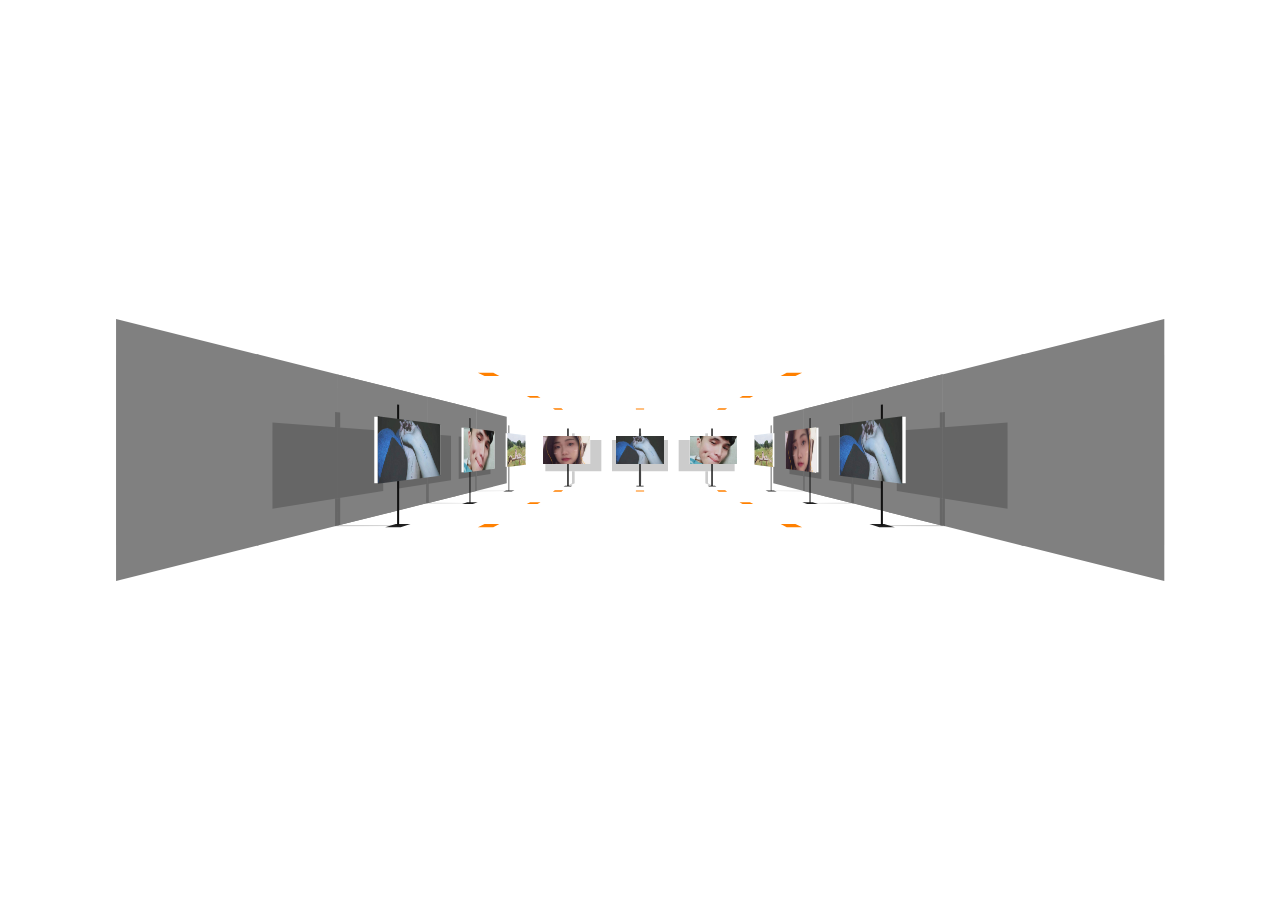
==== index.html @ 034c6dc5 "2" ====
<html xmlns="http://www.w3.org/1999/xhtml"><head>
    <meta http-equiv="Content-Type" content="text/html; charset=utf-8">
    <title>Ge1doot.js三维立体相册切换</title>

    <style type="text/css">
        html {
            overflow:hidden;
            -ms-touch-action:none;
            -ms-content-zooming:none;
        }
        body {
            position:absolute;
            margin:0px;
            padding:0px;
            background:#fff;
            width:100%;
            height:100%;
        }
        #canvas {
            position:absolute;
            width:100%;
            height:100%;
            background:#fff;
        }
    </style>

    <script type="text/javascript" src="js/ge1doot.js"></script>
    <script type="text/javascript">

        "use strict";

        (function () {
            /* ==== definitions ==== */
            var diapo = [], layers = [], ctx, pointer, scr, camera, light, fps = 0, quality = [1,2],
                // ---- poly constructor ----
                Poly = function (parent, face) {
                    this.parent = parent;
                    this.ctx    = ctx;
                    this.color  = face.fill || false;
                    this.points = [];
                    if (!face.img) {
                        // ---- create points ----
                        for (var i = 0; i < 4; i++) {
                            this.points[i] = new ge1doot.transform3D.Point(
                                parent.pc.x + (face.x[i] * parent.normalZ) + (face.z[i] * parent.normalX),
                                parent.pc.y +  face.y[i],
                                parent.pc.z + (face.x[i] * parent.normalX) + (-face.z[i] * parent.normalZ)
                            );
                        }
                        this.points[3].next = false;
                    }
                },
                // ---- diapo constructor ----
                Diapo = function (path, img, structure) {
                    // ---- create image ----
                    this.img = new ge1doot.transform3D.Image(
                        this, path + img.img, 1, {
                            isLoaded: function(img) {
                                img.parent.isLoaded = true;
                                img.parent.loaded(img);
                            }
                        }
                    );
                    this.visible  = false;
                    this.normalX  = img.nx;
                    this.normalZ  = img.nz;
                    // ---- point center ----
                    this.pc = new ge1doot.transform3D.Point(img.x, img.y, img.z);
                    // ---- target positions ----
                    this.tx = img.x + (img.nx * Math.sqrt(camera.focalLength) * 20);
                    this.tz = img.z - (img.nz * Math.sqrt(camera.focalLength) * 20);
                    // ---- create polygons ----
                    this.poly = [];
                    for (var i = -1, p; p = structure[++i];) {
                        layers[i] = (p.img === true ? 1 : 2);
                        this.poly.push(
                            new Poly(this, p)
                        );
                    }
                },
                // ---- init section ----
                init = function (json) {
                    // draw poly primitive
                    Poly.prototype.drawPoly = ge1doot.transform3D.drawPoly;
                    // ---- init screen ----
                    scr = new ge1doot.Screen({
                        container: "canvas"
                    });
                    ctx = scr.ctx;
                    scr.resize();
                    // ---- init pointer ----
                    pointer = new ge1doot.Pointer({
                        tap: function () {
                            if (camera.over) {
                                if (camera.over === camera.target.elem) {
                                    // ---- return to the center ----
                                    camera.target.x = 0;
                                    camera.target.z = 0;
                                    camera.target.elem = false;
                                } else {
                                    // ---- goto diapo ----
                                    camera.target.elem = camera.over;
                                    camera.target.x = camera.over.tx;
                                    camera.target.z = camera.over.tz;
                                    // ---- adapt tesselation level to distance ----
                                    for (var i = 0, d; d = diapo[i++];) {
                                        var dx = camera.target.x - d.pc.x;
                                        var dz = camera.target.z - d.pc.z;
                                        var dist = Math.sqrt(dx * dx + dz * dz);
                                        var lev = (dist > 1500) ? quality[0] : quality[1];
                                        d.img.setLevel(lev);
                                    }
                                }
                            }
                        }
                    });
                    // ---- init camera ----
                    camera = new ge1doot.transform3D.Camera({
                        focalLength: Math.sqrt(scr.width) * 10,
                        easeTranslation: 0.025,
                        easeRotation: 0.06,
                        disableRz: true
                    }, {
                        move: function () {
                            this.over = false;
                            // ---- rotation ----
                            if (pointer.isDraging) {
                                this.target.elem = false;
                                this.target.ry = -pointer.Xi * 0.01;
                                this.target.rx = (pointer.Y - scr.height * 0.5) / (scr.height * 0.5);
                            } else {
                                if (this.target.elem) {
                                    this.target.ry = Math.atan2(
                                        this.target.elem.pc.x - this.x,
                                        this.target.elem.pc.z - this.z
                                    );
                                }
                            }
                            this.target.rx *= 0.9;
                        }
                    });
                    camera.z  = -10000;
                    camera.py = 0;
                    // ---- create images ----
                    for (var i = 0, img; img = json.imgdata[i++];) {
                        diapo.push(
                            new Diapo(
                                json.options.imagesPath,
                                img,
                                json.structure
                            )
                        );
                    }
                    // ---- start engine ---- >>>
                    setInterval(function() {
                        quality = (fps > 50) ? [2,3] : [1,2];
                        fps = 0;
                    }, 1000);
                    run();
                },
                // ---- main loop ----
                run = function () {
                    // ---- clear screen ----
                    ctx.clearRect(0, 0, scr.width, scr.height);
                    // ---- camera ----
                    camera.move();
                    // ---- draw layers ----
                    for (var k = -1, l; l = layers[++k];) {
                        light = false;
                        for (var i = 0, d; d = diapo[i++];) {
                            (l === 1 && d.draw()) ||
                            (d.visible && d.poly[k].draw());
                        }
                    }
                    // ---- cursor ----
                    if (camera.over && !pointer.isDraging) {
                        scr.setCursor("pointer");
                    } else {
                        scr.setCursor("move");
                    }
                    // ---- loop ----
                    fps++;
                    requestAnimFrame(run);
                };
            /* ==== prototypes ==== */
            Poly.prototype.draw = function () {
                // ---- color light ----
                var c = this.color;
                if (c.light || !light) {
                    var s = c.light ? this.parent.light : 1;
                    // ---- rgba color ----
                    light = "rgba(" +
                        Math.round(c.r * s) + "," +
                        Math.round(c.g * s) + "," +
                        Math.round(c.b * s) + "," + (c.a || 1) + ")";
                    ctx.fillStyle = light;
                }
                // ---- paint poly ----
                if (!c.light || this.parent.light < 1) {
                    // ---- projection ----
                    for (
                        var i = 0;
                        this.points[i++].projection();
                    );
                    this.drawPoly();
                    ctx.fill();
                }
            }
            /* ==== image onload ==== */
            Diapo.prototype.loaded = function (img) {
                // ---- create points ----
                var d = [-1,1,1,-1,1,1,-1,-1];
                var w = img.texture.width  * 0.5;
                var h = img.texture.height * 0.5;
                for (var i = 0; i < 4; i++) {
                    img.points[i] = new ge1doot.transform3D.Point(
                        this.pc.x + (w * this.normalZ * d[i]),
                        this.pc.y + (h * d[i + 4]),
                        this.pc.z + (w * this.normalX * d[i])
                    );
                }
            }
            /* ==== images draw ==== */
            Diapo.prototype.draw = function () {
                // ---- visibility ----
                this.pc.projection();
                if (this.pc.Z > -(camera.focalLength >> 1) && this.img.transform3D(true)) {
                    // ---- light ----
                    this.light = 0.5 + Math.abs(this.normalZ * camera.cosY - this.normalX * camera.sinY) * 0.6;
                    // ---- draw image ----
                    this.visible = true;
                    this.img.draw();
                    // ---- test pointer inside ----
                    if (pointer.hasMoved || pointer.isDown) {
                        if (
                            this.img.isPointerInside(
                                pointer.X,
                                pointer.Y
                            )
                        ) camera.over = this;
                    }
                } else this.visible = false;
                return true;
            }
            return {
                // --- load data ----
                load : function (data) {
                    window.addEventListener('load', function () {
                        ge1doot.loadJS(
                            "js/imageTransform3D.js",
                            init, data
                        );
                    }, false);
                }
            }
        })().load({
            imgdata:[
                // north
                {img:'newimg/1.jpg', x:-1000, y:0, z:1500, nx:0, nz:1},
                {img:'newimg/2.jpg', x:0,     y:0, z:1500, nx:0, nz:1},
                {img:'newimg/3.jpg', x:1000,  y:0, z:1500, nx:0, nz:1},
                // east
                {img:'newimg/4.jpg', x:1500,  y:0, z:1000, nx:-1, nz:0},
                {img:'newimg/1.jpg', x:1500,  y:0, z:0, nx:-1, nz:0},
                {img:'newimg/2.jpg', x:1500,  y:0, z:-1000, nx:-1, nz:0},
                // south
                {img:'newimg/3.jpg', x:1000,  y:0, z:-1500, nx:0, nz:-1},
                {img:'newimg/4.jpg', x:0,     y:0, z:-1500, nx:0, nz:-1},
                {img:'newimg/1.jpg', x:-1000, y:0, z:-1500, nx:0, nz:-1},
                // west
                {img:'newimg/2.jpg', x:-1500, y:0, z:-1000, nx:1, nz:0},
                {img:'newimg/3.jpg', x:-1500, y:0, z:0, nx:1, nz:0},
                {img:'newimg/4.jpg', x:-1500, y:0, z:1000, nx:1, nz:0}
            ],
            structure:[
                {
                    // wall
                    fill: {r:255, g:255, b:255, light:1},
                    x: [-1001,-490,-490,-1001],
                    z: [-500,-500,-500,-500],
                    y: [500,500,-500,-500]
                },{
                    // wall
                    fill: {r:255, g:255, b:255, light:1},
                    x: [-501,2,2,-500],
                    z: [-500,-500,-500,-500],
                    y: [500,500,-500,-500]
                },{
                    // wall
                    fill: {r:255, g:255, b:255, light:1},
                    x: [0,502,502,0],
                    z: [-500,-500,-500,-500],
                    y: [500,500,-500,-500]
                },{
                    // wall
                    fill: {r:255, g:255, b:255, light:1},
                    x: [490,1002,1002,490],
                    z: [-500,-500,-500,-500],
                    y: [500,500,-500,-500]
                },{
                    // shadow
                    fill: {r:0, g:0, b:0, a:0.2},
                    x: [-420,420,420,-420],
                    z: [-500,-500,-500,-500],
                    y: [150, 150,-320,-320]
                },{
                    // shadow
                    fill: {r:0, g:0, b:0, a:0.2},
                    x: [-20,20,20,-20],
                    z: [-500,-500,-500,-500],
                    y: [250, 250,150,150]
                },{
                    // shadow
                    fill: {r:0, g:0, b:0, a:0.2},
                    x: [-20,20,20,-20],
                    z: [-500,-500,-500,-500],
                    y: [-320, -320,-500,-500]
                },{
                    // shadow
                    fill: {r:0, g:0, b:0, a:0.2},
                    x: [-20,20,10,-10],
                    z: [-500,-500,-100,-100],
                    y: [-500, -500,-500,-500]
                },{
                    // base
                    fill: {r:32, g:32, b:32},
                    x: [-50,50,50,-50],
                    z: [-150,-150,-50,-50],
                    y: [-500,-500,-500,-500]
                },{
                    // support
                    fill: {r:16, g:16, b:16},
                    x: [-10,10,10,-10],
                    z: [-100,-100,-100,-100],
                    y: [300,300,-500,-500]
                },{
                    // frame
                    fill: {r:255, g:255, b:255},
                    x: [-320,-320,-320,-320],
                    z: [0,-20,-20,0],
                    y: [-190,-190,190,190]
                },{
                    // frame
                    fill: {r:255, g:255, b:255},
                    x: [320,320,320,320],
                    z: [0,-20,-20,0],
                    y: [-190,-190,190,190]
                },
                {img:true},
                {
                    // ceilingLight
                    fill: {r:255, g:128, b:0},
                    x: [-50,50,50,-50],
                    z: [450,450,550,550],
                    y: [500,500,500,500]
                },{
                    // groundLight
                    fill: {r:255, g:128, b:0},
                    x: [-50,50,50,-50],
                    z: [450,450,550,550],
                    y: [-500,-500,-500,-500]
                }
            ],
            options:{
                imagesPath: ""
            }
        });
    </script>

    <script src="js/imageTransform3D.js"></script></head>
<body>

<canvas id="canvas" width="1800" height="1593">你的浏览器不支持HTML5画布技术，请使用谷歌浏览器。</canvas>




</body></html>
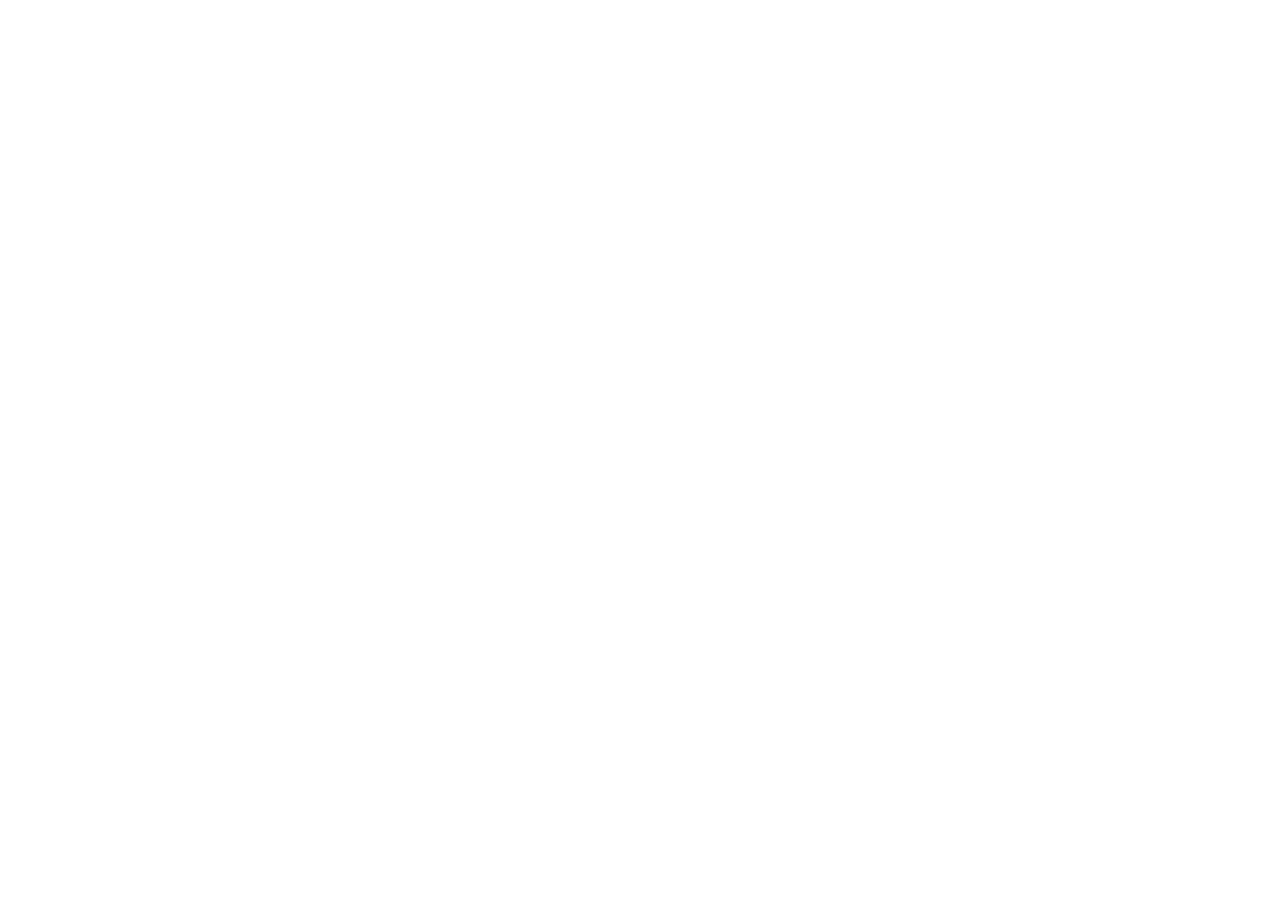
==== commit a29ccf27: "1" ====
--- a/index.html
+++ b/index.html
@@ -1,378 +1,17 @@
-<html xmlns="http://www.w3.org/1999/xhtml"><head>
-    <meta http-equiv="Content-Type" content="text/html; charset=utf-8">
-    <title>Ge1doot.js三维立体相册切换</title>
-
-    <style type="text/css">
-        html {
-            overflow:hidden;
-            -ms-touch-action:none;
-            -ms-content-zooming:none;
-        }
-        body {
-            position:absolute;
-            margin:0px;
-            padding:0px;
-            background:#fff;
-            width:100%;
-            height:100%;
-        }
-        #canvas {
-            position:absolute;
-            width:100%;
-            height:100%;
-            background:#fff;
-        }
-    </style>
-
-    <script type="text/javascript" src="js/ge1doot.js"></script>
-    <script type="text/javascript">
-
-        "use strict";
-
-        (function () {
-            /* ==== definitions ==== */
-            var diapo = [], layers = [], ctx, pointer, scr, camera, light, fps = 0, quality = [1,2],
-                // ---- poly constructor ----
-                Poly = function (parent, face) {
-                    this.parent = parent;
-                    this.ctx    = ctx;
-                    this.color  = face.fill || false;
-                    this.points = [];
-                    if (!face.img) {
-                        // ---- create points ----
-                        for (var i = 0; i < 4; i++) {
-                            this.points[i] = new ge1doot.transform3D.Point(
-                                parent.pc.x + (face.x[i] * parent.normalZ) + (face.z[i] * parent.normalX),
-                                parent.pc.y +  face.y[i],
-                                parent.pc.z + (face.x[i] * parent.normalX) + (-face.z[i] * parent.normalZ)
-                            );
-                        }
-                        this.points[3].next = false;
-                    }
-                },
-                // ---- diapo constructor ----
-                Diapo = function (path, img, structure) {
-                    // ---- create image ----
-                    this.img = new ge1doot.transform3D.Image(
-                        this, path + img.img, 1, {
-                            isLoaded: function(img) {
-                                img.parent.isLoaded = true;
-                                img.parent.loaded(img);
-                            }
-                        }
-                    );
-                    this.visible  = false;
-                    this.normalX  = img.nx;
-                    this.normalZ  = img.nz;
-                    // ---- point center ----
-                    this.pc = new ge1doot.transform3D.Point(img.x, img.y, img.z);
-                    // ---- target positions ----
-                    this.tx = img.x + (img.nx * Math.sqrt(camera.focalLength) * 20);
-                    this.tz = img.z - (img.nz * Math.sqrt(camera.focalLength) * 20);
-                    // ---- create polygons ----
-                    this.poly = [];
-                    for (var i = -1, p; p = structure[++i];) {
-                        layers[i] = (p.img === true ? 1 : 2);
-                        this.poly.push(
-                            new Poly(this, p)
-                        );
-                    }
-                },
-                // ---- init section ----
-                init = function (json) {
-                    // draw poly primitive
-                    Poly.prototype.drawPoly = ge1doot.transform3D.drawPoly;
-                    // ---- init screen ----
-                    scr = new ge1doot.Screen({
-                        container: "canvas"
-                    });
-                    ctx = scr.ctx;
-                    scr.resize();
-                    // ---- init pointer ----
-                    pointer = new ge1doot.Pointer({
-                        tap: function () {
-                            if (camera.over) {
-                                if (camera.over === camera.target.elem) {
-                                    // ---- return to the center ----
-                                    camera.target.x = 0;
-                                    camera.target.z = 0;
-                                    camera.target.elem = false;
-                                } else {
-                                    // ---- goto diapo ----
-                                    camera.target.elem = camera.over;
-                                    camera.target.x = camera.over.tx;
-                                    camera.target.z = camera.over.tz;
-                                    // ---- adapt tesselation level to distance ----
-                                    for (var i = 0, d; d = diapo[i++];) {
-                                        var dx = camera.target.x - d.pc.x;
-                                        var dz = camera.target.z - d.pc.z;
-                                        var dist = Math.sqrt(dx * dx + dz * dz);
-                                        var lev = (dist > 1500) ? quality[0] : quality[1];
-                                        d.img.setLevel(lev);
-                                    }
-                                }
-                            }
-                        }
-                    });
-                    // ---- init camera ----
-                    camera = new ge1doot.transform3D.Camera({
-                        focalLength: Math.sqrt(scr.width) * 10,
-                        easeTranslation: 0.025,
-                        easeRotation: 0.06,
-                        disableRz: true
-                    }, {
-                        move: function () {
-                            this.over = false;
-                            // ---- rotation ----
-                            if (pointer.isDraging) {
-                                this.target.elem = false;
-                                this.target.ry = -pointer.Xi * 0.01;
-                                this.target.rx = (pointer.Y - scr.height * 0.5) / (scr.height * 0.5);
-                            } else {
-                                if (this.target.elem) {
-                                    this.target.ry = Math.atan2(
-                                        this.target.elem.pc.x - this.x,
-                                        this.target.elem.pc.z - this.z
-                                    );
-                                }
-                            }
-                            this.target.rx *= 0.9;
-                        }
-                    });
-                    camera.z  = -10000;
-                    camera.py = 0;
-                    // ---- create images ----
-                    for (var i = 0, img; img = json.imgdata[i++];) {
-                        diapo.push(
-                            new Diapo(
-                                json.options.imagesPath,
-                                img,
-                                json.structure
-                            )
-                        );
-                    }
-                    // ---- start engine ---- >>>
-                    setInterval(function() {
-                        quality = (fps > 50) ? [2,3] : [1,2];
-                        fps = 0;
-                    }, 1000);
-                    run();
-                },
-                // ---- main loop ----
-                run = function () {
-                    // ---- clear screen ----
-                    ctx.clearRect(0, 0, scr.width, scr.height);
-                    // ---- camera ----
-                    camera.move();
-                    // ---- draw layers ----
-                    for (var k = -1, l; l = layers[++k];) {
-                        light = false;
-                        for (var i = 0, d; d = diapo[i++];) {
-                            (l === 1 && d.draw()) ||
-                            (d.visible && d.poly[k].draw());
-                        }
-                    }
-                    // ---- cursor ----
-                    if (camera.over && !pointer.isDraging) {
-                        scr.setCursor("pointer");
-                    } else {
-                        scr.setCursor("move");
-                    }
-                    // ---- loop ----
-                    fps++;
-                    requestAnimFrame(run);
-                };
-            /* ==== prototypes ==== */
-            Poly.prototype.draw = function () {
-                // ---- color light ----
-                var c = this.color;
-                if (c.light || !light) {
-                    var s = c.light ? this.parent.light : 1;
-                    // ---- rgba color ----
-                    light = "rgba(" +
-                        Math.round(c.r * s) + "," +
-                        Math.round(c.g * s) + "," +
-                        Math.round(c.b * s) + "," + (c.a || 1) + ")";
-                    ctx.fillStyle = light;
-                }
-                // ---- paint poly ----
-                if (!c.light || this.parent.light < 1) {
-                    // ---- projection ----
-                    for (
-                        var i = 0;
-                        this.points[i++].projection();
-                    );
-                    this.drawPoly();
-                    ctx.fill();
-                }
+<!DOCTYPE html><html><head><meta charset=utf-8><meta name=viewport content="width=device-width,initial-scale=1"><title>wedding</title><link rel=stylesheet href=static/animate.min.css><script src=http://res.wx.qq.com/open/js/jweixin-1.4.0.js></script><script>(function (doc, win) {
+        var docEl = doc.documentElement,
+          resizeEvt = 'orientationchange' in window ? 'orientationchange' : 'resize',
+          recalc = function () {
+            var clientWidth = docEl.clientWidth;
+            if (!clientWidth) return;
+            // 这里的750 取决于设计稿的宽度
+            if (clientWidth >= 750) {
+              docEl.style.fontSize = '100px';
+            } else {
+              docEl.style.fontSize = 100 * (clientWidth / 750) + 'px';
             }
-            /* ==== image onload ==== */
-            Diapo.prototype.loaded = function (img) {
-                // ---- create points ----
-                var d = [-1,1,1,-1,1,1,-1,-1];
-                var w = img.texture.width  * 0.5;
-                var h = img.texture.height * 0.5;
-                for (var i = 0; i < 4; i++) {
-                    img.points[i] = new ge1doot.transform3D.Point(
-                        this.pc.x + (w * this.normalZ * d[i]),
-                        this.pc.y + (h * d[i + 4]),
-                        this.pc.z + (w * this.normalX * d[i])
-                    );
-                }
-            }
-            /* ==== images draw ==== */
-            Diapo.prototype.draw = function () {
-                // ---- visibility ----
-                this.pc.projection();
-                if (this.pc.Z > -(camera.focalLength >> 1) && this.img.transform3D(true)) {
-                    // ---- light ----
-                    this.light = 0.5 + Math.abs(this.normalZ * camera.cosY - this.normalX * camera.sinY) * 0.6;
-                    // ---- draw image ----
-                    this.visible = true;
-                    this.img.draw();
-                    // ---- test pointer inside ----
-                    if (pointer.hasMoved || pointer.isDown) {
-                        if (
-                            this.img.isPointerInside(
-                                pointer.X,
-                                pointer.Y
-                            )
-                        ) camera.over = this;
-                    }
-                } else this.visible = false;
-                return true;
-            }
-            return {
-                // --- load data ----
-                load : function (data) {
-                    window.addEventListener('load', function () {
-                        ge1doot.loadJS(
-                            "js/imageTransform3D.js",
-                            init, data
-                        );
-                    }, false);
-                }
-            }
-        })().load({
-            imgdata:[
-                // north
-                {img:'newimg/1.jpg', x:-1000, y:0, z:1500, nx:0, nz:1},
-                {img:'newimg/2.jpg', x:0,     y:0, z:1500, nx:0, nz:1},
-                {img:'newimg/3.jpg', x:1000,  y:0, z:1500, nx:0, nz:1},
-                // east
-                {img:'newimg/4.jpg', x:1500,  y:0, z:1000, nx:-1, nz:0},
-                {img:'newimg/1.jpg', x:1500,  y:0, z:0, nx:-1, nz:0},
-                {img:'newimg/2.jpg', x:1500,  y:0, z:-1000, nx:-1, nz:0},
-                // south
-                {img:'newimg/3.jpg', x:1000,  y:0, z:-1500, nx:0, nz:-1},
-                {img:'newimg/4.jpg', x:0,     y:0, z:-1500, nx:0, nz:-1},
-                {img:'newimg/1.jpg', x:-1000, y:0, z:-1500, nx:0, nz:-1},
-                // west
-                {img:'newimg/2.jpg', x:-1500, y:0, z:-1000, nx:1, nz:0},
-                {img:'newimg/3.jpg', x:-1500, y:0, z:0, nx:1, nz:0},
-                {img:'newimg/4.jpg', x:-1500, y:0, z:1000, nx:1, nz:0}
-            ],
-            structure:[
-                {
-                    // wall
-                    fill: {r:255, g:255, b:255, light:1},
-                    x: [-1001,-490,-490,-1001],
-                    z: [-500,-500,-500,-500],
-                    y: [500,500,-500,-500]
-                },{
-                    // wall
-                    fill: {r:255, g:255, b:255, light:1},
-                    x: [-501,2,2,-500],
-                    z: [-500,-500,-500,-500],
-                    y: [500,500,-500,-500]
-                },{
-                    // wall
-                    fill: {r:255, g:255, b:255, light:1},
-                    x: [0,502,502,0],
-                    z: [-500,-500,-500,-500],
-                    y: [500,500,-500,-500]
-                },{
-                    // wall
-                    fill: {r:255, g:255, b:255, light:1},
-                    x: [490,1002,1002,490],
-                    z: [-500,-500,-500,-500],
-                    y: [500,500,-500,-500]
-                },{
-                    // shadow
-                    fill: {r:0, g:0, b:0, a:0.2},
-                    x: [-420,420,420,-420],
-                    z: [-500,-500,-500,-500],
-                    y: [150, 150,-320,-320]
-                },{
-                    // shadow
-                    fill: {r:0, g:0, b:0, a:0.2},
-                    x: [-20,20,20,-20],
-                    z: [-500,-500,-500,-500],
-                    y: [250, 250,150,150]
-                },{
-                    // shadow
-                    fill: {r:0, g:0, b:0, a:0.2},
-                    x: [-20,20,20,-20],
-                    z: [-500,-500,-500,-500],
-                    y: [-320, -320,-500,-500]
-                },{
-                    // shadow
-                    fill: {r:0, g:0, b:0, a:0.2},
-                    x: [-20,20,10,-10],
-                    z: [-500,-500,-100,-100],
-                    y: [-500, -500,-500,-500]
-                },{
-                    // base
-                    fill: {r:32, g:32, b:32},
-                    x: [-50,50,50,-50],
-                    z: [-150,-150,-50,-50],
-                    y: [-500,-500,-500,-500]
-                },{
-                    // support
-                    fill: {r:16, g:16, b:16},
-                    x: [-10,10,10,-10],
-                    z: [-100,-100,-100,-100],
-                    y: [300,300,-500,-500]
-                },{
-                    // frame
-                    fill: {r:255, g:255, b:255},
-                    x: [-320,-320,-320,-320],
-                    z: [0,-20,-20,0],
-                    y: [-190,-190,190,190]
-                },{
-                    // frame
-                    fill: {r:255, g:255, b:255},
-                    x: [320,320,320,320],
-                    z: [0,-20,-20,0],
-                    y: [-190,-190,190,190]
-                },
-                {img:true},
-                {
-                    // ceilingLight
-                    fill: {r:255, g:128, b:0},
-                    x: [-50,50,50,-50],
-                    z: [450,450,550,550],
-                    y: [500,500,500,500]
-                },{
-                    // groundLight
-                    fill: {r:255, g:128, b:0},
-                    x: [-50,50,50,-50],
-                    z: [450,450,550,550],
-                    y: [-500,-500,-500,-500]
-                }
-            ],
-            options:{
-                imagesPath: ""
-            }
-        });
-    </script>
-
-    <script src="js/imageTransform3D.js"></script></head>
-<body>
-
-<canvas id="canvas" width="1800" height="1593">你的浏览器不支持HTML5画布技术，请使用谷歌浏览器。</canvas>
-
-
-
-
-</body></html>
+          };
+        if (!doc.addEventListener) return;
+        win.addEventListener(resizeEvt, recalc, false);
+        doc.addEventListener('DOMContentLoaded', recalc, false);
+      })(document, window);</script><link href=/static/css/app.c89b6945fb0c36bc71300334089ecdae.css rel=stylesheet></head><body><div id=app></div><script type=text/javascript src=/static/js/manifest.2ae2e69a05c33dfc65f8.js></script><script type=text/javascript src=/static/js/vendor.5836447a3f6108166f80.js></script><script type=text/javascript src=/static/js/app.2842d4abe3a38559bf18.js></script></body></html>